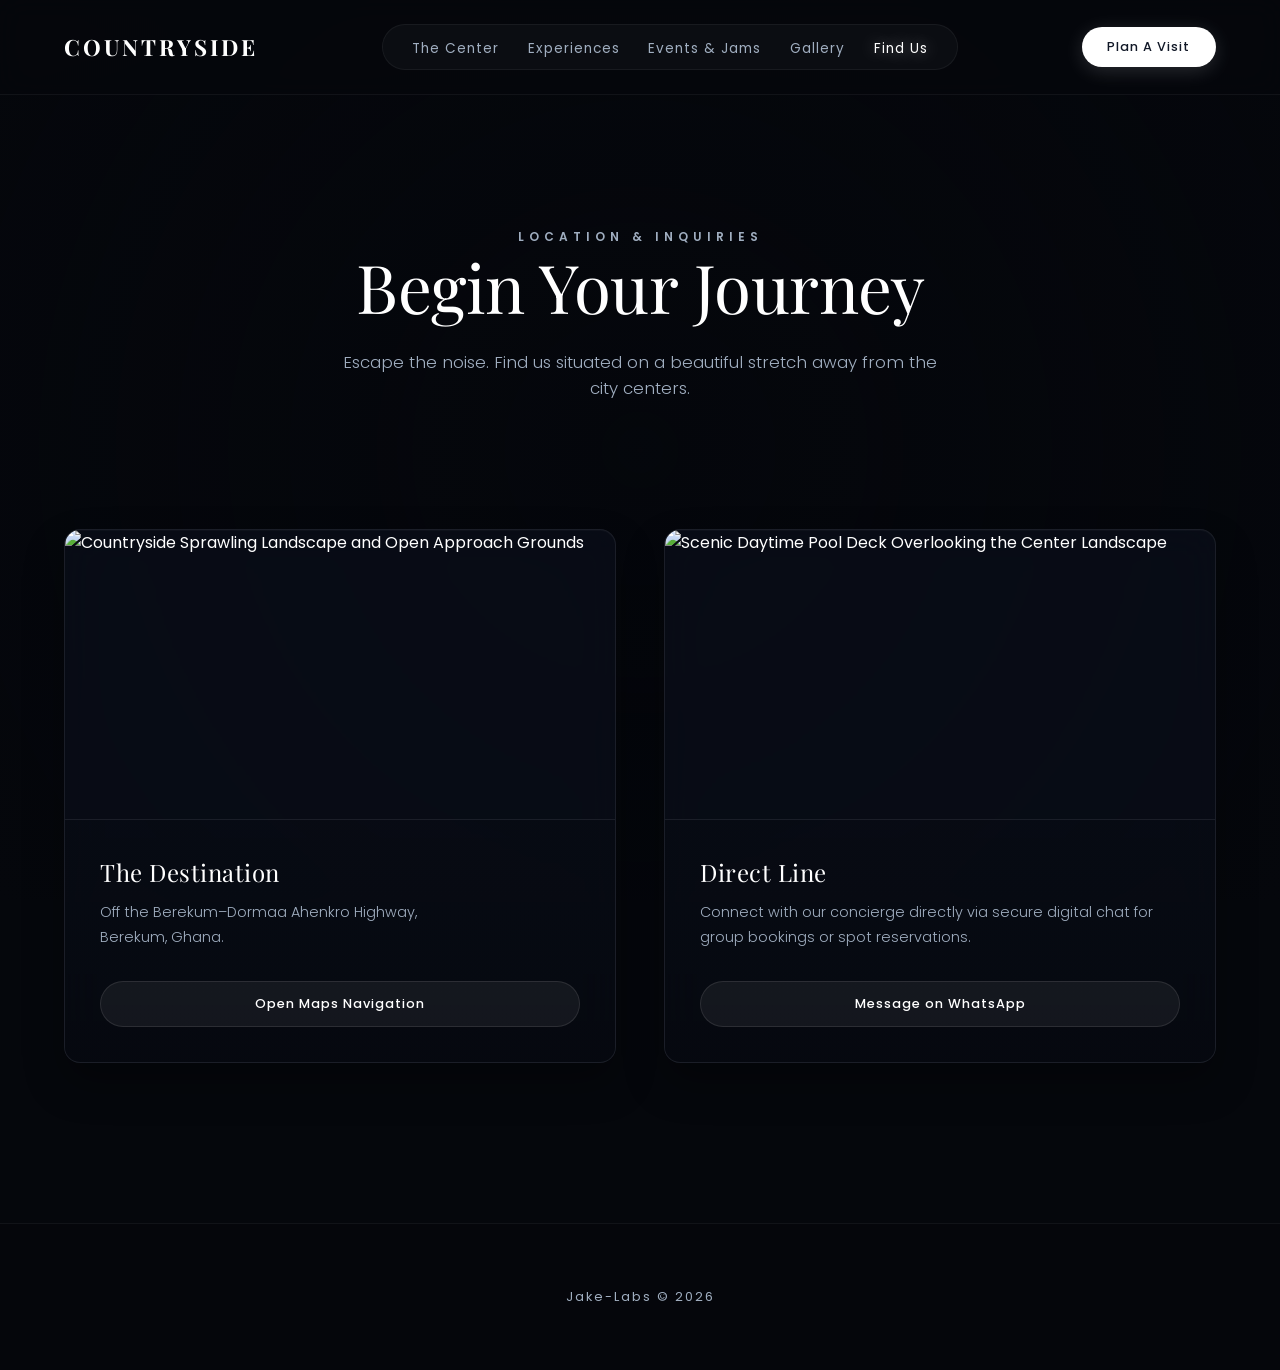
==== contact.html @ a4eec360 "Add files via upload" ====
<!DOCTYPE html>
<html lang="en">
<head>
  <meta charset="UTF-8">
  <title>Connect | Countryside Xperience Center</title>
  <meta name="viewport" content="width=device-width, initial-scale=1.0, maximum-scale=1.0, user-scalable=no">
  <link rel="preconnect" href="https://fonts.googleapis.com">
  <link rel="preconnect" href="https://fonts.gstatic.com" crossorigin>
  <link href="https://fonts.googleapis.com/css2?family=Playfair+Display:ital,wght@0,400..700;1,400..700&family=Poppins:wght@300;400;500;600&display=swap" rel="stylesheet">
  <link rel="stylesheet" href="style.css?v=12">
</head>
<body>

<header>
  <nav class="navbar">
    <a href="index.html" class="logo">COUNTRYSIDE</a>
    <ul class="nav-links">
      <li><a href="index.html">The Center</a></li>
      <li><a href="experiences.html">Experiences</a></li>
      <li><a href="events.html">Events & Jams</a></li>
      <li><a href="gallery.html">Gallery</a></li>
      <li><a href="contact.html" class="active">Find Us</a></li>
    </ul>
    <a class="book-btn" href="https://wa.me/233208530897">Plan A Visit</a>
  </nav>
</header>

<section class="page-hero">
  <span class="hero-tagline">LOCATION & INQUIRIES</span>
  <h2>Begin Your Journey</h2>
  <p>Escape the noise. Find us situated on a beautiful stretch away from the city centers.</p>
</section>

<section class="section">
  <div class="cards">
    <!-- Card 1: Map Destination with Landscape Asset Integration -->
    <div class="card reveal-card">
      <img src="images/location.mp4" alt="Countryside Sprawling Landscape and Open Approach Grounds">
      <div class="card-content">
        <h3>The Destination</h3>
        <p>Off the Berekum–Dormaa Ahenkro Highway,<br>Berekum, Ghana.</p>
        <a class="btn" href="https://maps.google.com" target="_blank">Open Maps Navigation</a>
      </div>
    </div>

    <!-- Card 2: Digital Chat Portal with Poolscape Context -->
    <div class="card reveal-card">
      <img src="images/concierge.mp4" alt="Scenic Daytime Pool Deck Overlooking the Center Landscape">
      <div class="card-content">
        <h3>Direct Line</h3>
        <p>Connect with our concierge directly via secure digital chat for group bookings or spot reservations.</p>
        <a class="btn" href="https://wa.me/233208530897">Message on WhatsApp</a>
      </div>
    </div>
  </div>
</section>

<footer>Jake-Labs © 2026</footer>

<!-- CDN Core Graphics Middleware Hooks -->
<script src="https://cdnjs.cloudflare.com/ajax/libs/gsap/3.12.5/gsap.min.js"></script>
<script src="https://cdnjs.cloudflare.com/ajax/libs/gsap/3.12.5/ScrollTrigger.min.js"></script>
<script src="script.js"></script>
</body>
</html>
---- style.css ----
/* ==========================================================================
   MODERN FRAMEWORK DESIGN CORE & VARS
   ========================================================================== */
:root {
  --primary: #1b4332;
  --primary-glow: rgba(27, 67, 50, 0.25);
  --text-light: #ffffff;
  --text-muted: #a0aec0;
  --text-dark: #111827;
  
  /* Next-Gen Glassmorphism Stack Specs */
  --glass-bg: rgba(10, 15, 26, 0.7);
  --glass-border: rgba(255, 255, 255, 0.08);
  --glass-glow: rgba(255, 255, 255, 0.03);
  --blur-engine: blur(20px) saturate(120%);
  
  --radius-ui: 16px;
  --ease-dynamic: cubic-bezier(0.16, 1, 0.3, 1);
  --transition-fast: all 0.4s var(--ease-dynamic);
}

/* Base Systems Reset & Performance Engine */
* {
  margin: 0;
  padding: 0;
  box-sizing: border-box;
}

body {
  font-family: 'Poppins', sans-serif;
  color: var(--text-light);
  background-color: #05070c;
  min-height: 100vh;
  overflow-x: hidden;
  -webkit-font-smoothing: antialiased;
  -moz-osx-font-smoothing: grayscale;
}

/* Global Image Safety Constraint - Keeps ALL images inside their cards */
img {
  max-width: 100%;
  height: auto;
  display: block;
}

/* ==========================================================================
   GLOBAL KINETIC DRIFT BACKDROP ARCHITECTURE
   ========================================================================== */
body::before {
  content: '';
  position: fixed;
  top: -10%;
  left: 0;
  width: 100%;
  height: 120%;
  background-image: url('images/background.jpg');
  background-size: cover;
  background-position: center;
  background-repeat: no-repeat;
  z-index: -2;
  will-change: transform;
  transform: translateY(calc(var(--scroll-y, 0) * -0.15px)); 
}

body::after {
  content: '';
  position: fixed;
  inset: 0;
  background: radial-gradient(circle at 50% 50%, rgba(5, 7, 12, 0.4) 0%, #05070c 100%);
  z-index: -1;
  pointer-events: none;
}

/* ==========================================================================
   LUXURY NAVIGATION CONSOLE
   ========================================================================== */
header {
  position: sticky;
  top: 0;
  z-index: 100;
  background: rgba(5, 7, 12, 0.6);
  backdrop-filter: blur(12px);
  -webkit-backdrop-filter: blur(12px);
  border-bottom: 1px solid rgba(255, 255, 255, 0.05);
}

.navbar {
  display: flex;
  justify-content: space-between;
  align-items: center;
  padding: 1.5rem 5%;
  max-width: 1400px;
  margin: 0 auto;
  gap: 1.5rem;
}

.logo {
  font-family: 'Playfair Display', serif;
  font-weight: 700;
  font-size: 1.4rem;
  letter-spacing: 3px;
  color: var(--text-light);
  text-decoration: none;
  flex-shrink: 0;
}

.nav-links {
  display: flex;
  list-style: none;
  gap: 1.8rem;
  background: rgba(255, 255, 255, 0.03);
  padding: 0.6rem 1.8rem;
  border-radius: 50px;
  border: 1px solid rgba(255, 255, 255, 0.05);
  flex-wrap: wrap;
  justify-content: center;
}

.nav-links a {
  text-decoration: none;
  color: var(--text-muted);
  font-size: 0.85rem;
  font-weight: 400;
  letter-spacing: 1px;
  transition: var(--transition-fast);
}

.nav-links a:hover, .nav-links a.active {
  color: var(--text-light);
  text-shadow: 0 0 15px rgba(255, 255, 255, 0.5);
}

.book-btn {
  display: inline-block;
  text-decoration: none;
  background-color: var(--text-light);
  color: var(--text-dark) !important;
  padding: 0.7rem 1.6rem;
  font-size: 0.8rem;
  font-weight: 500;
  letter-spacing: 1px;
  border-radius: 50px;
  transition: var(--transition-fast);
  box-shadow: 0 4px 20px rgba(255, 255, 255, 0.15);
  flex-shrink: 0;
  text-align: center;
}

.book-btn:hover {
  transform: translateY(-2px);
  box-shadow: 0 6px 25px rgba(255, 255, 255, 0.35);
}

/* ==========================================================================
   HERO HEADERS
   ========================================================================== */
.page-hero {
  padding: 8rem 5% 4rem 5%;
  text-align: center;
  max-width: 850px;
  margin: 0 auto;
}

.hero-tagline {
  font-size: 0.75rem;
  letter-spacing: 5px;
  color: var(--text-muted);
  font-weight: 600;
  text-transform: uppercase;
  margin-bottom: 1.2rem;
}

.page-hero h2 {
  font-family: 'Playfair Display', serif;
  font-size: clamp(2.4rem, 6vw, 4.2rem);
  font-weight: 400;
  line-height: 1.15;
  margin-bottom: 1.5rem;
  letter-spacing: -0.5px;
}

.page-hero p {
  font-size: 1.05rem;
  color: var(--text-muted);
  font-weight: 300;
  max-width: 600px;
  margin: 0 auto;
}

/* ==========================================================================
   CARD CONTENT COMPONENT GRID (FIXED FOR RESPONSIVENESS)
   ========================================================================== */
.section {
  padding: 4rem 5%;
  max-width: 1400px;
  margin: 0 auto;
  width: 100%;
}

.cards {
  display: grid;
  grid-template-columns: repeat(auto-fit, minmax(300px, 1fr));
  gap: 3rem;
  width: 100%;
}

.card {
  background: var(--glass-bg);
  backdrop-filter: var(--blur-engine);
  -webkit-backdrop-filter: var(--blur-engine);
  border: 1px solid var(--glass-border);
  border-radius: var(--radius-ui);
  overflow: hidden;
  transition: var(--transition-fast);
  box-shadow: inset 0 1px 1px var(--glass-glow), 0 20px 40px rgba(0, 0, 0, 0.3);
  display: flex;
  flex-direction: column;
  width: 100%; /* Prevents stretching past horizontal row bounds */
}

.card:hover {
  transform: translateY(-8px);
  border-color: rgba(255, 255, 255, 0.2);
  box-shadow: inset 0 1px 2px rgba(255, 255, 255, 0.1), 0 30px 60px rgba(0, 0, 0, 0.5);
}

.card img {
  width: 100%;
  height: 290px;
  object-fit: cover;
  transition: transform 0.7s cubic-bezier(0.16, 1, 0.3, 1);
  border-bottom: 1px solid var(--glass-border);
}

.card:hover img {
  transform: scale(1.03);
}

.card-content {
  padding: 2.2rem;
  background: linear-gradient(to bottom, rgba(5, 7, 12, 0.2) 0%, rgba(5, 7, 12, 0.6) 100%);
  flex-grow: 1;
  display: flex;
  flex-direction: column;
  justify-content: space-between;
}

.card-content h3 {
  font-family: 'Playfair Display', serif;
  font-size: 1.5rem;
  margin-bottom: 0.8rem;
  font-weight: 400;
  color: var(--text-light);
  letter-spacing: 0.5px;
}

.card-content p {
  font-size: 0.9rem;
  color: var(--text-muted);
  line-height: 1.7;
  font-weight: 300;
  margin-bottom: 2rem;
}

.btn {
  display: inline-block;
  text-decoration: none;
  background: rgba(255, 255, 255, 0.06);
  color: var(--text-light);
  font-size: 0.8rem;
  font-weight: 500;
  letter-spacing: 1px;
  text-align: center;
  padding: 0.8rem 1.5rem;
  border-radius: 30px;
  border: 1px solid rgba(255, 255, 255, 0.1);
  transition: var(--transition-fast);
  width: 100%;
}

.btn:hover {
  background: var(--text-light);
  color: var(--text-dark);
  box-shadow: 0 8px 20px rgba(255, 255, 255, 0.15);
  transform: translateY(-1px);
}

/* ==========================================================================
   NEW: CINEMATIC GALLERIES ENGINE (FIXES GALLERY PAGE HORIZONTAL SPILL)
   ========================================================================== */
.apple-cinematic-grid {
  display: grid;
  grid-template-columns: repeat(auto-fit, minmax(300px, 1fr));
  grid-auto-rows: 280px;
  gap: 2rem;
  width: 100%;
  max-width: 1400px;
  margin: 0 auto;
}

.grid-box {
  position: relative;
  border-radius: var(--radius-ui);
  overflow: hidden;
  border: 1px solid var(--glass-border);
  box-shadow: 0 10px 30px rgba(0, 0, 0, 0.3);
  background: var(--glass-bg);
  transition: var(--transition-fast);
  width: 100%;
}

.grid-box img {
  width: 100% !important;
  height: 100% !important;
  object-fit: cover !important;
  display: block;
  transition: transform 0.8s var(--ease-dynamic);
}

/* Dynamic Grid Column Constraints */
.grid-box.wide {
  grid-column: span 2;
}

.grid-box.tall {
  grid-row: span 2;
}

.grid-overlay {
  position: absolute;
  inset: 0;
  background: linear-gradient(to top, rgba(5, 7, 12, 0.85) 0%, rgba(5, 7, 12, 0.2) 60%, transparent 100%);
  display: flex;
  align-items: flex-end;
  padding: 2rem;
  transition: var(--transition-fast);
}

.grid-overlay h3 {
  font-family: 'Playfair Display', serif;
  color: var(--text-light) !important;
  font-size: 1.4rem;
  font-weight: 500;
  letter-spacing: 0.5px;
  text-shadow: 0 2px 8px rgba(0, 0, 0, 0.8);
}

.grid-box:hover {
  transform: translateY(-5px);
  border-color: rgba(255, 255, 255, 0.2);
  box-shadow: 0 15px 40px rgba(0, 0, 0, 0.6);
}

.grid-box:hover img {
  transform: scale(1.04);
}

/* ==========================================================================
   HOMEPAGE EXCLUSIVE ROMANCE ARCHITECTURAL AREA
   ========================================================================== */
.romance-showcase-section {
  padding: 6rem 5%;
  width: 100%;
}

.romance-wrapper {
  position: relative;
  width: 100%;
  height: 600px;
  border-radius: var(--radius-ui);
  overflow: hidden;
  border: 1px solid var(--glass-border);
  box-shadow: 0 40px 80px rgba(0, 0, 0, 0.4);
}

.romance-wrapper img {
  width: 100%;
  height: 100%;
  object-fit: cover;
}

/* ==========================================================================
   FOOTER
   ========================================================================== */
footer {
  text-align: center;
  padding: 4rem 2rem;
  font-size: 0.8rem;
  letter-spacing: 2px;
  color: var(--text-muted);
  border-top: 1px solid rgba(255, 255, 255, 0.05);
  margin-top: 6rem;
  background: rgba(5, 7, 12, 0.8);
  width: 100%;
}

/* ==========================================================================
   PRECISE RESPONSIVENESS MEDIA ENGINE
   ========================================================================== */
@media (max-width: 1024px) {
  .navbar {
    flex-direction: column;
    padding: 1.5rem 5%;
    gap: 1.2rem;
  }
  
  .nav-links {
    padding: 0.5rem 1.2rem;
    gap: 1.2rem;
  }
}

@media (max-width: 900px) {
  .apple-cinematic-grid {
    grid-template-columns: 1fr;
    grid-auto-rows: 250px;
  }
  .grid-box.wide, .grid-box.tall {
    grid-column: span 1 !important;
    grid-row: span 1 !important;
  }
}

@media (max-width: 768px) {
  .page-hero { padding-top: 5rem; }
  .cards { grid-template-columns: 1fr; gap: 2rem; }
  .card img { height: 240px; }
  .card-content { padding: 1.8rem; }
  .romance-wrapper { height: 350px; }
  
  body::before { transform: none !important; top: 0; height: 100%; } 
}
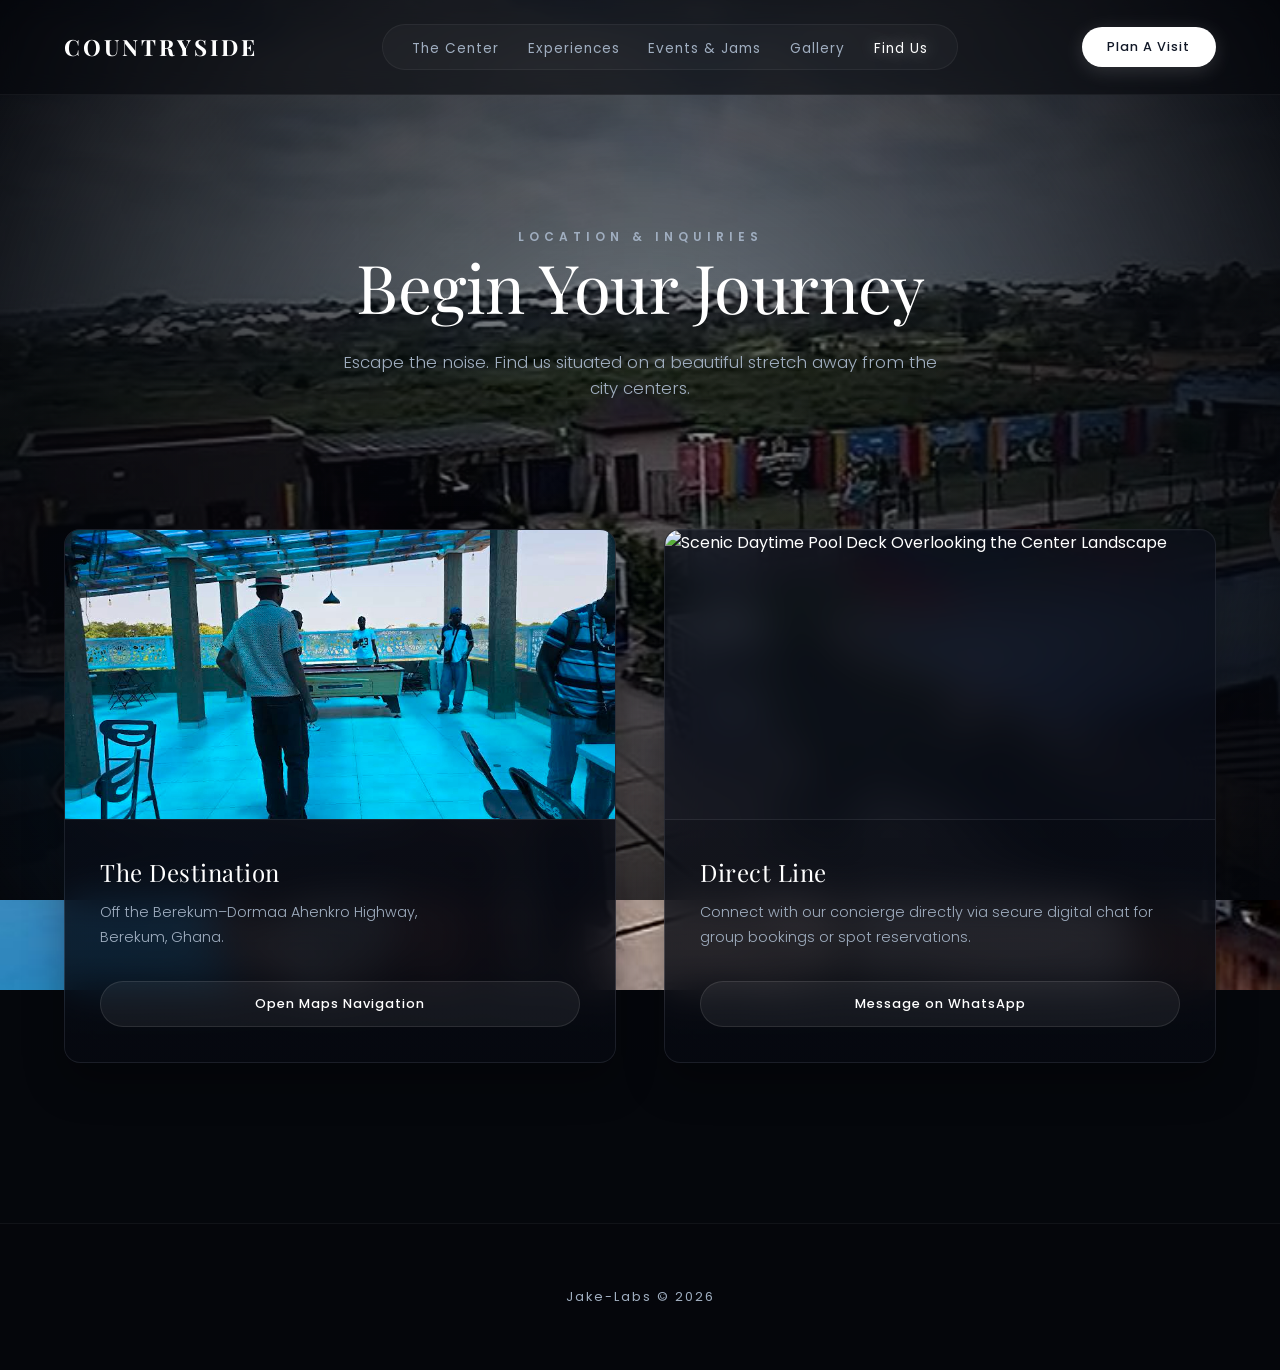
==== commit 973e3e72: "Replace video thumbnail with image in contact.html" ====
--- a/contact.html
+++ b/contact.html
@@ -35,7 +35,7 @@
   <div class="cards">
     <!-- Card 1: Map Destination with Landscape Asset Integration -->
     <div class="card reveal-card">
-      <img src="images/location.mp4" alt="Countryside Sprawling Landscape and Open Approach Grounds">
+      <img src="images/IMG_0989.jpeg" alt="Countryside Sprawling Landscape and Open Approach Grounds">
       <div class="card-content">
         <h3>The Destination</h3>
         <p>Off the Berekum–Dormaa Ahenkro Highway,<br>Berekum, Ghana.</p>
